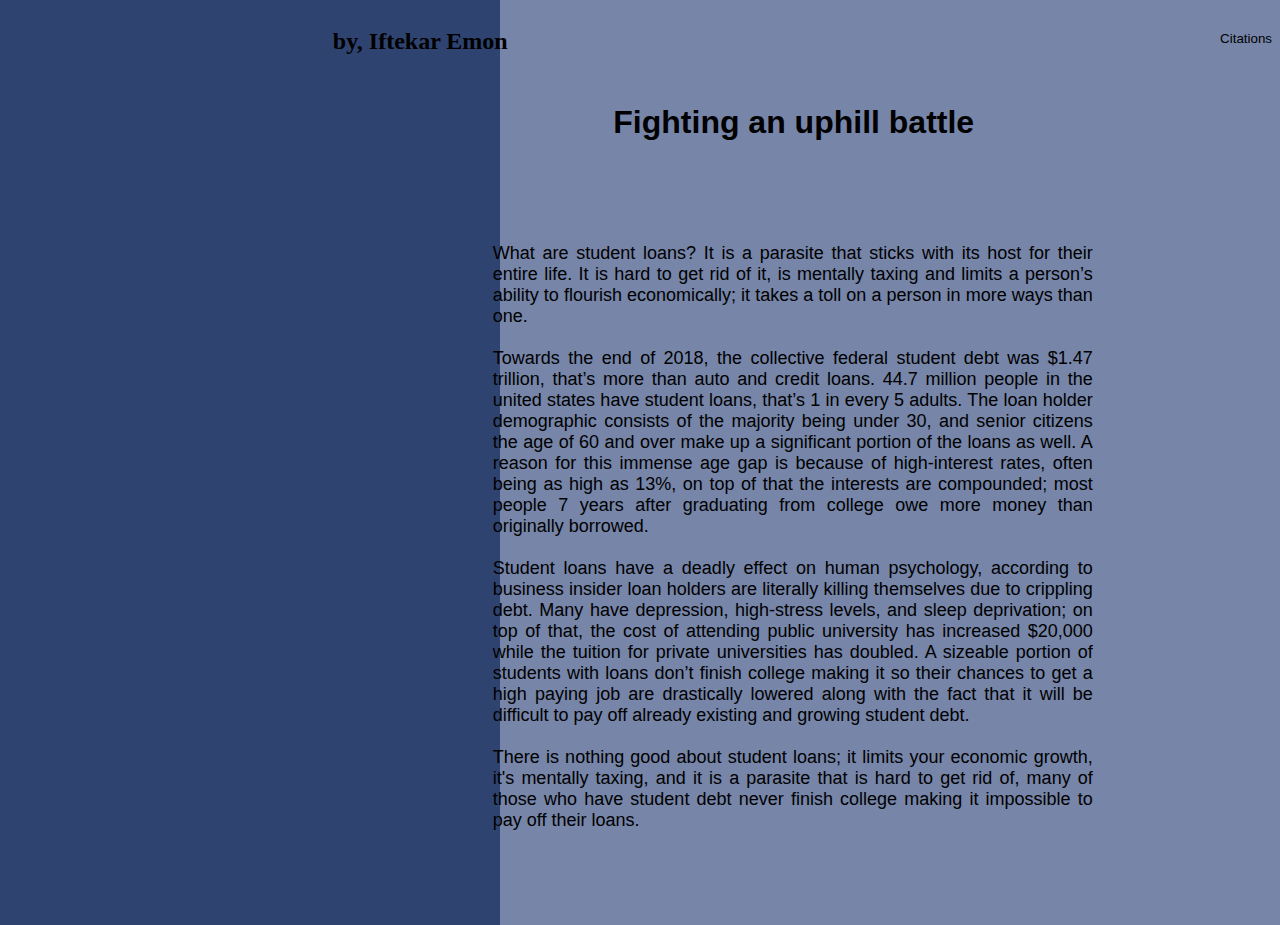
==== index.html @ 34a0c9e9 "Case sensitive" ====
<!DOCTYPE html>
<head>
    <title>Civic Issue Home Page</title>
    <link rel="stylesheet" href="style1.css">
</head>
<body>
    <div class="left">

    </div>
        <div class="body">
            <h1>Fighting an uphill battle </h1>
            <h2>by, Iftekar Emon</h2>
        <div class="article">
            <P>
            What are student loans? It is a parasite that sticks with its host for their entire life. 
            It is hard to get rid of it, is mentally taxing and limits a person’s ability to flourish economically; 
            it takes a toll on a person in more ways than one.</br>
            </br>
            Towards the end of 2018, the collective federal student debt was $1.47 trillion, that’s more than auto and credit loans. 
            44.7 million people in the united states have student loans, that’s 1 in every 5 adults. 
            The loan holder demographic consists of the majority being under 30, and senior citizens the age of 60 and over make up a significant portion of the loans as well. 
            A reason for this immense age gap is because of high-interest rates, often being as high as 13%, on top of that the interests are compounded; 
            most people 7 years after graduating from college owe more money than originally borrowed.</br>     
            </br>
            Student loans have a deadly effect on human psychology, according to business insider loan holders are literally killing themselves due to crippling debt. 
            Many have depression, high-stress levels, and sleep deprivation; 
            on top of that, the cost of attending public university has increased $20,000 while the tuition for private universities has doubled. 
            A sizeable portion of students with loans don’t finish college making it so their chances to get a high paying job are drastically lowered 
            along with the fact that it will be difficult to pay off already existing and growing student debt.</br> 
            </br> 
            There is nothing good about student loans; 
            it limits your economic growth, it's mentally taxing, and it is a parasite that is hard to get rid of, 
            many of those who have student debt never finish college making it impossible to pay off their loans.</br>
            </br> 
            </P>
        </div>
        </div>
    <div class="right">
            <a href= "index2.html"><button class="cite">Citations</button></a>
            <a href= "index.html"><button class="home">Home</button></a>
    </div>
</body>
---- style1.css ----
body{
    background-image: url(WireFrame1.png);
}
.body{
    width: 920px;
    height: 902px;
    position: absolute;
    left: 26%;
} 
.right{
    width: 500px;
    height: 902px;
    position: absolute;
    left: 73.95%;
}
.left{
    width: 500px;
    height: 902px;
    position: absolute;
    left: 0.05%;
}

h1{
    position: absolute;
    margin-left: 280.5px;
    padding-top: 75px;
    font-family: 'Trebuchet MS', 'Lucida Sans Unicode', 'Lucida Grande', 'Lucida Sans', Arial, sans-serif;
}
.cite{
    width: 100px;
    height: 34px;
    background-color: Transparent;
    border: none;
    margin-top: 13px;
    margin-left: 249.5px;
}
.home{
    width: 100px;
    height: 34px;
    background-color: Transparent;
    border: none;
    margin-top: 13px;
    margin-left: 20px;
}
.article{
    height: 700px;
    width: 600px;
    margin-left: 160px;
    padding-top: 150px;
}
p{
    text-align: justify;
    font-size: 18px;
    font-family: sans-serif;
}
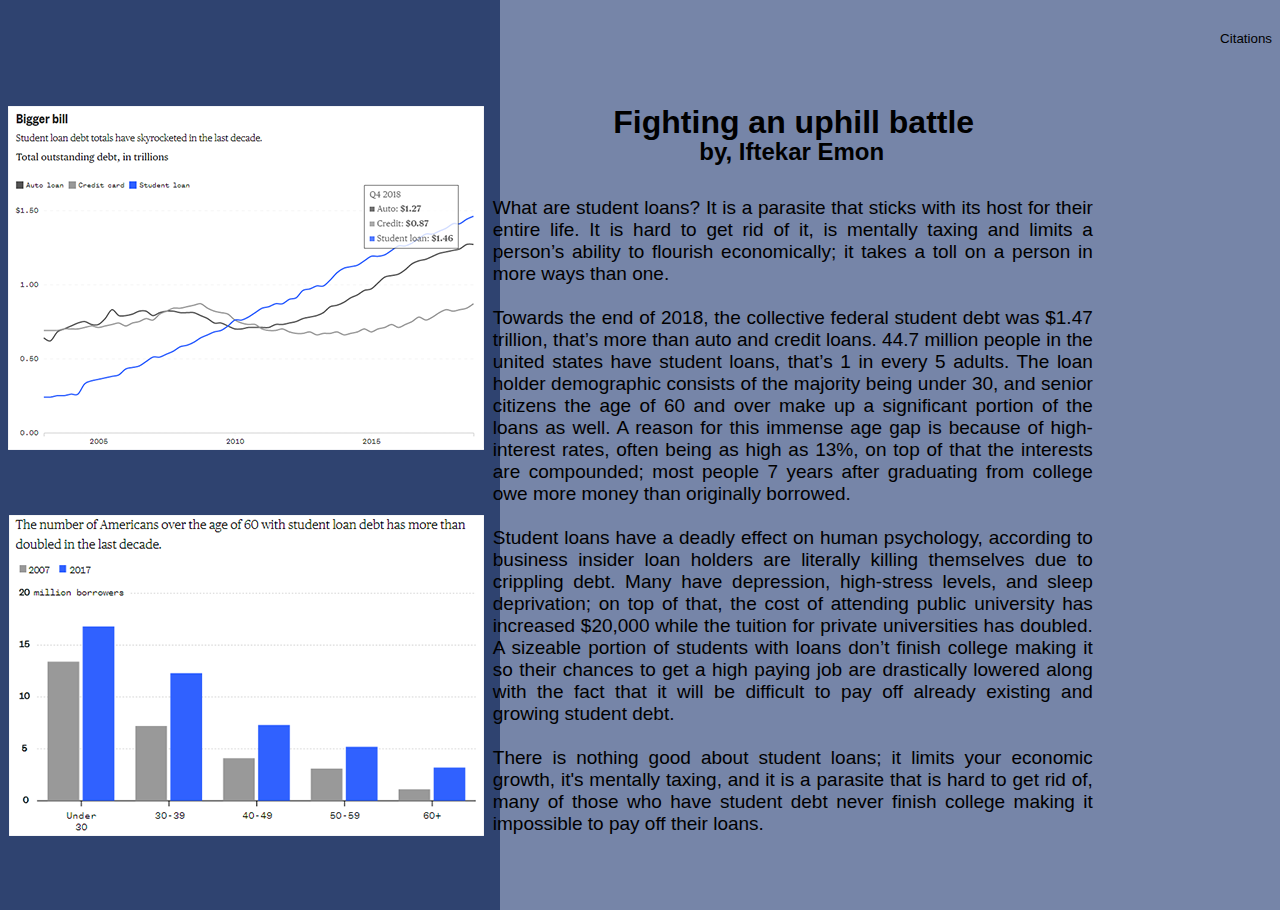
==== commit 750032e1: "added images" ====
--- a/index.html
+++ b/index.html
@@ -5,7 +5,7 @@
 </head>
 <body>
     <div class="left">
-
+    
     </div>
         <div class="body">
             <h1>Fighting an uphill battle </h1>
--- a/style1.css
+++ b/style1.css
@@ -46,10 +46,22 @@
     height: 700px;
     width: 600px;
     margin-left: 160px;
-    padding-top: 150px;
+    padding-top: 170px;
 }
 p{
     text-align: justify;
-    font-size: 18px;
+    font-size: 19px;
     font-family: sans-serif;
+}
+h2{
+    position: absolute;
+    margin-left: 366.44px;
+    padding-top: 110px;
+    font-family: 'Trebuchet MS', 'Lucida Sans Unicode', 'Lucida Grande', 'Lucida Sans', Arial, sans-serif;
+}
+.image1{
+
+}
+.image2{
+
 }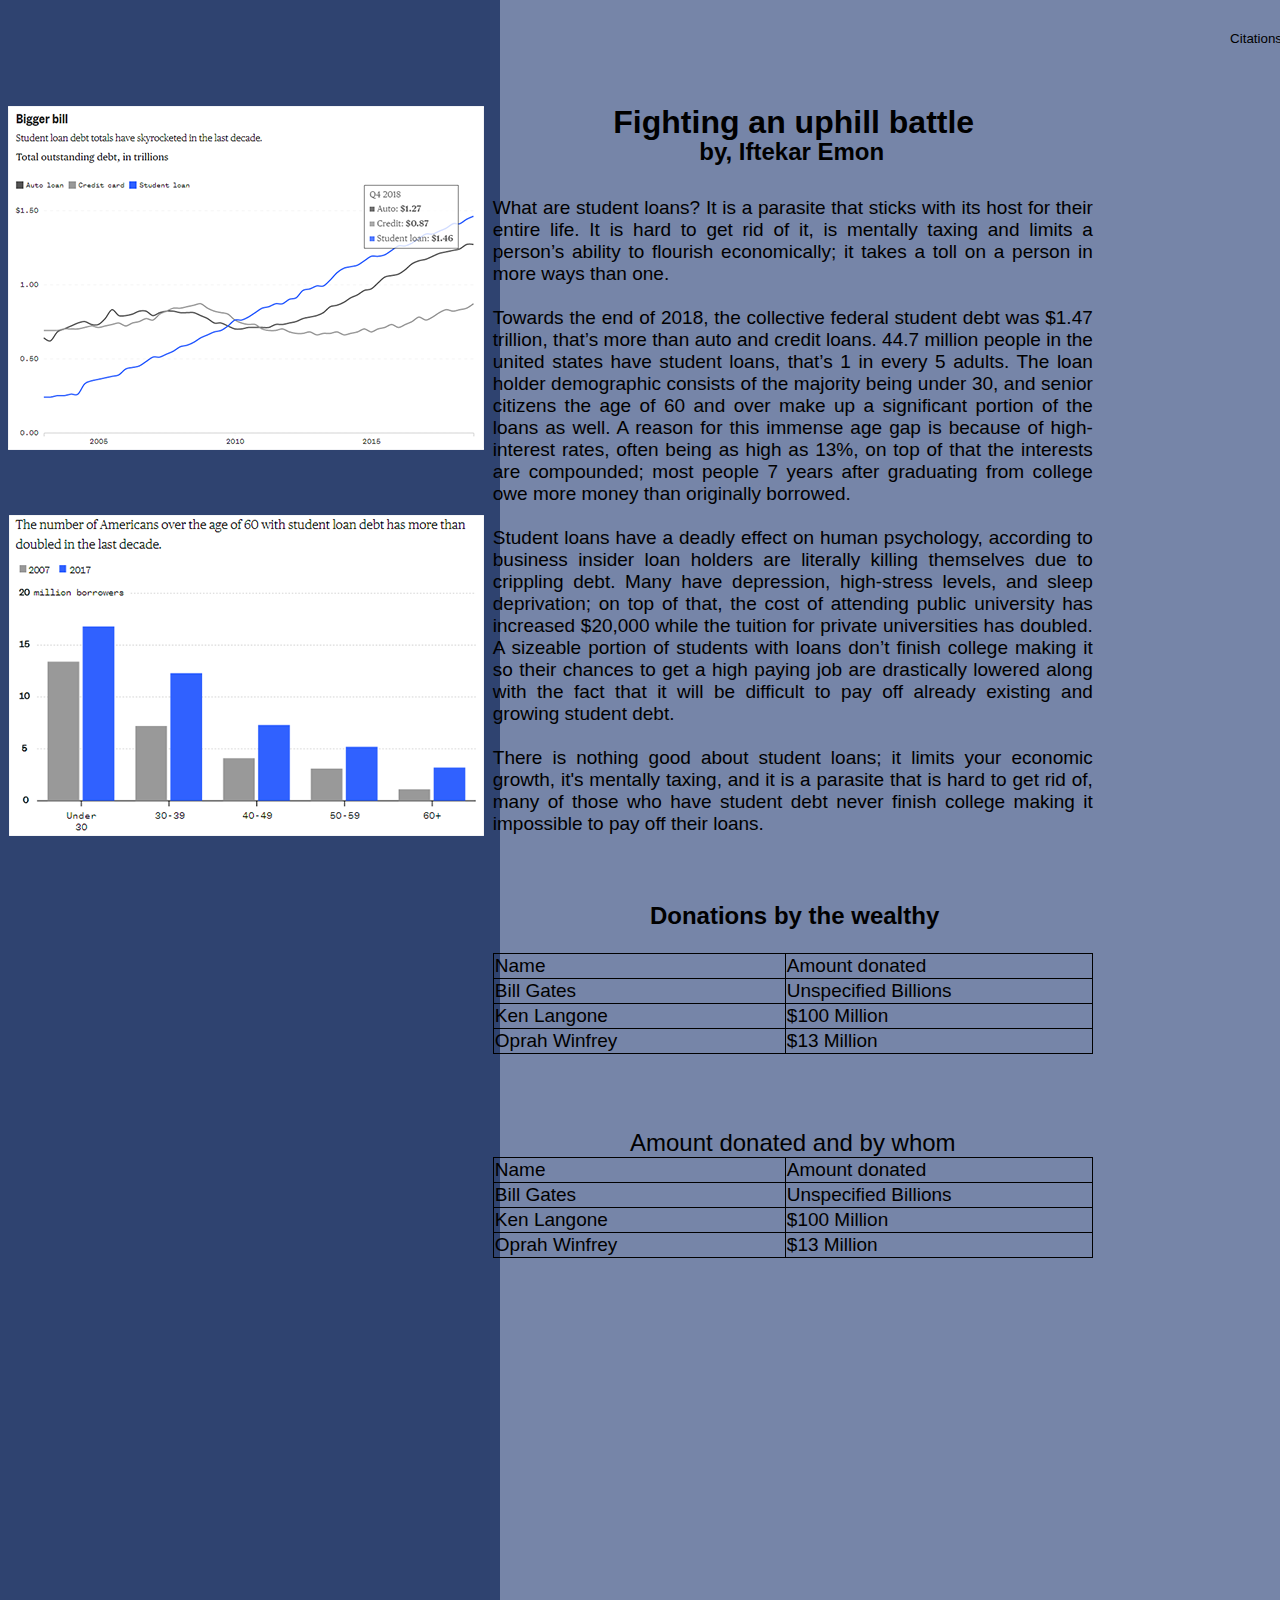
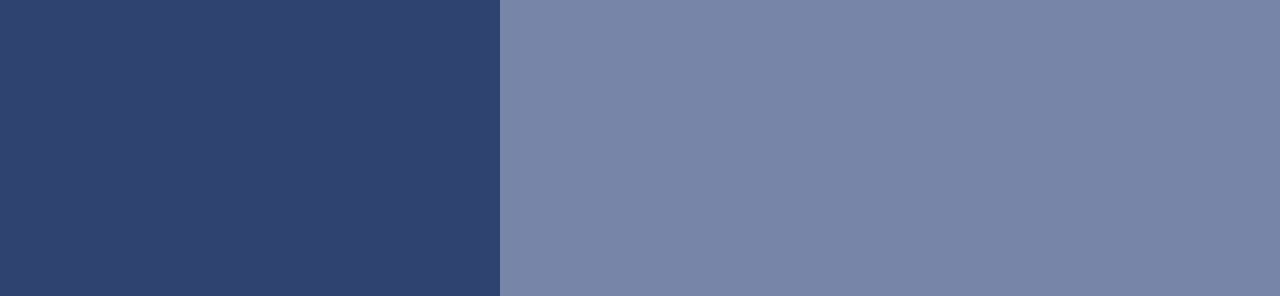
==== commit 8bda2ec4: "added tables with and whitout captions" ====
--- a/index.html
+++ b/index.html
@@ -1,17 +1,17 @@
 <!DOCTYPE html>
 <head>
     <title>Civic Issue Home Page</title>
-    <link rel="stylesheet" href="style1.css">
+    <link rel="stylesheet" href="style1.css"> <!--linked my html sheet to my css style sheet-->
 </head>
 <body>
-    <div class="left">
+    <div class="left"> <!--created a div a "container" to organize the webpage structure, gave it a class which makes it so i can style it diffrently-->
     
     </div>
-        <div class="body">
-            <h1>Fighting an uphill battle </h1>
+        <div class="body"> <!--this is a div i created for maintaning the structure of the webpage, gave it a class for diffrent customizations-->
+            <h1>Fighting an uphill battle </h1> <!--header tag for the title of the artive and the author's name-->
             <h2>by, Iftekar Emon</h2>
-        <div class="article">
-            <P>
+        <div class="article"><!--this is a div which contains the article so it looks uniform and  supports multiplatform viewing-->
+            <P><!--this is a paragraph tag that is used to display the article on the screen, br tags are used to create spacing between paragraphs-->
             What are student loans? It is a parasite that sticks with its host for their entire life. 
             It is hard to get rid of it, is mentally taxing and limits a person’s ability to flourish economically; 
             it takes a toll on a person in more ways than one.</br>
@@ -34,10 +34,48 @@
             </br> 
             </P>
         </div>
+        <h3>Donations by the wealthy</h3>
+        <table><!--made a table the tr tags are the headings and the td tags are the contents of said tags-->
+            <tr>
+                <td>Name</td>
+                <td>Amount donated</td>
+            </tr>
+            <tr>
+                <td>Bill Gates</td>
+                <td>Unspecified Billions</td>
+            </tr>
+            <tr>
+                <td>Ken Langone</td>
+                <td>$100 Million</td>
+            </tr>
+            <tr>
+                <td>Oprah Winfrey</td>
+                <td>$13 Million</td>
+            </tr>
+        </table>
+        <table class="chart"><!--made a table the tr tags are the headings and the td tags are the contents of said tags-->
+            <caption>Amount donated and by whom</caption>
+            <tr>
+                <td>Name</td>
+                <td>Amount donated</td>
+            </tr>
+            <tr>
+                <td>Bill Gates</td>
+                <td>Unspecified Billions</td>
+            </tr>
+            <tr>
+                <td>Ken Langone</td>
+                <td>$100 Million</td>
+            </tr>
+            <tr>
+                <td>Oprah Winfrey</td>
+                <td>$13 Million</td>
+            </tr>
+        </table>
         </div>
-    <div class="right">
-            <a href= "index2.html"><button class="cite">Citations</button></a>
-            <a href= "index.html"><button class="home">Home</button></a>
+    <div class="right"><!--yet anoter div and it too has a class for coustom, coustomizations-->
+            <a href= "index2.html"><button class="cite">Citations</button></a> <!--this is the code for a button that redirects the viewer to the citations page-->
+            <a href= "index.html"><button class="home">Home</button></a> <!--this is the code for a button that redirects the viewer to the home page-->
     </div>
 </body>
 
--- a/style1.css
+++ b/style1.css
@@ -1,40 +1,42 @@
-body{
+body{ /*set the background to the layout made on photoshop*/
     background-image: url(WireFrame1.png);
+    height: 1880px;
+    width: 1904px;
 }
-.body{
+.body{ /* this is for the div in the middle of the screen, i was setting the height and weight and also positioning the div*/
     width: 920px;
-    height: 902px;
+    height: 1804px;
     position: absolute;
     left: 26%;
 } 
-.right{
+.right{ /* this is for the div in the right side of the screen, i was setting the height and weight and also positoning th ediv*/
     width: 500px;
     height: 902px;
     position: absolute;
     left: 73.95%;
 }
-.left{
+.left{ /* this is for the div in the right side of the screen, i was setting the height and weight and also positoning th ediv*/
     width: 500px;
     height: 902px;
     position: absolute;
     left: 0.05%;
 }
 
-h1{
+h1{ /* this is for the subheading i am setting the position the margin space the padding amount and the font style*/
     position: absolute;
     margin-left: 280.5px;
     padding-top: 75px;
     font-family: 'Trebuchet MS', 'Lucida Sans Unicode', 'Lucida Grande', 'Lucida Sans', Arial, sans-serif;
 }
-.cite{
+.cite{ /* this is for the button that is incharge of redirecting the user to the citations page, i used it to set the width the height and the color as well is position it*/
     width: 100px;
     height: 34px;
     background-color: Transparent;
     border: none;
     margin-top: 13px;
-    margin-left: 249.5px;
+    margin-left: 259.5px;
 }
-.home{
+.home{ /* this is for the button that is incharge of redirecting the user to the home page, i used it to set the width the height and the color as well is position it*/
     width: 100px;
     height: 34px;
     background-color: Transparent;
@@ -42,26 +44,43 @@
     margin-top: 13px;
     margin-left: 20px;
 }
-.article{
+.article{ /*this is for the div that contains the article here i set the  width the height, as well as the positioning*/
     height: 700px;
     width: 600px;
     margin-left: 160px;
     padding-top: 170px;
 }
-p{
+p{ /*this is for the article it self i used this segmeant of code to set font size, font type and the word allignment */
     text-align: justify;
     font-size: 19px;
     font-family: sans-serif;
 }
-h2{
+h2{  /* this is for the authors name, i am setting the position the margin space the padding amount and the font style*/
     position: absolute;
     margin-left: 366.44px;
     padding-top: 110px;
     font-family: 'Trebuchet MS', 'Lucida Sans Unicode', 'Lucida Grande', 'Lucida Sans', Arial, sans-serif;
 }
-.image1{
-
+h3{ /* this is for the subheading i am setting the position the margin space the padding amount and the font style*/
+    position: absolute;
+    margin-left: 317.1px;
+    font-size: 24px;
+    font-family: 'Trebuchet MS', 'Lucida Sans Unicode', 'Lucida Grande', 'Lucida Sans', Arial, sans-serif;
 }
-.image2{
-
+table, th, td {
+    border: 1px solid black;
+    border-collapse: collapse;
+    width: 600px;
+    margin-left: 160px;
+    font-family: sans-serif;
+    font-size: 19px;
+    margin-top: 75px;
+  }
+table, th, td.chart{
+    border-collapse: collapse;
+    width: 600px;
+    margin-left: 160px;
+    font-family: sans-serif;
+    font-size: 24px;
+    margin-top: 75px;
 }